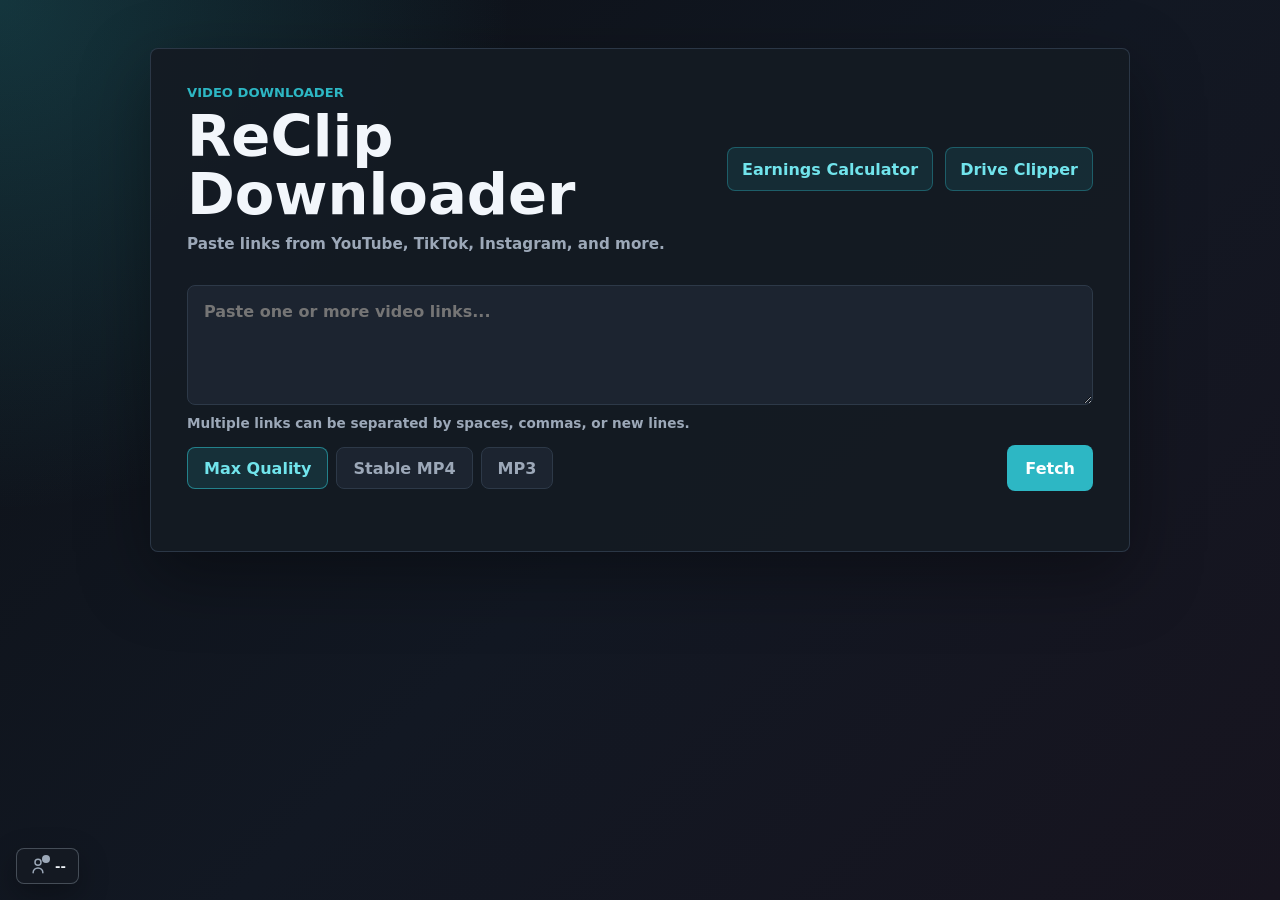
==== downloader.html @ 28c4d5ef "Add files via upload" ====
<!doctype html>
<html lang="en">
  <head>
    <meta charset="UTF-8" />
    <meta name="viewport" content="width=device-width, initial-scale=1.0" />
    <title>Rakashii Tools</title>
    <link rel="stylesheet" href="presence.css" />
    <style>
      :root {
        color-scheme: dark;
        --bg: #0d1117;
        --panel: #151b23;
        --panel-soft: #1c2430;
        --ink: #f2f6fb;
        --muted: #9ca8b8;
        --line: #2d3948;
        --accent: #2db7c4;
        --accent-dark: #1e8d98;
        --danger: #ff7b7b;
        --success: #53d18f;
        --shadow: 0 24px 70px rgba(0, 0, 0, 0.36);
      }

      * { box-sizing: border-box; }

      body {
        margin: 0;
        min-height: 100vh;
        font-family: Inter, ui-sans-serif, system-ui, -apple-system, BlinkMacSystemFont, "Segoe UI", sans-serif;
        background:
          radial-gradient(circle at top left, rgba(45, 183, 196, 0.22), transparent 32rem),
          linear-gradient(135deg, #0d1117 0%, #121823 52%, #17141f 100%);
        color: var(--ink);
      }

      button,
      textarea,
      select {
        font: inherit;
      }

      .app-shell {
        width: min(980px, calc(100% - 32px));
        margin: 0 auto;
        padding: 48px 0;
      }

      .tool {
        background: rgba(21, 27, 35, 0.95);
        border: 1px solid rgba(45, 57, 72, 0.95);
        border-radius: 8px;
        box-shadow: var(--shadow);
        padding: clamp(20px, 4vw, 36px);
      }

      .header,
      .nav-actions,
      .controls,
      .card-actions {
        display: flex;
        align-items: center;
        gap: 12px;
      }

      .header {
        justify-content: space-between;
        gap: 24px;
      }

      .eyebrow {
        margin: 0 0 8px;
        color: var(--accent);
        font-size: 0.82rem;
        font-weight: 800;
        letter-spacing: 0;
        text-transform: uppercase;
      }

      h1 {
        margin: 0;
        font-size: clamp(2rem, 5vw, 3.6rem);
        line-height: 1;
        letter-spacing: 0;
      }

      .credit {
        margin: 12px 0 0;
        color: var(--muted);
        font-size: 0.95rem;
        font-weight: 800;
      }

      .nav-button,
      .fetch-btn,
      .download-all,
      .download-btn,
      .quality-chip {
        border: 0;
        border-radius: 8px;
        cursor: pointer;
        font-weight: 850;
      }

      .nav-button {
        display: inline-flex;
        align-items: center;
        justify-content: center;
        min-height: 44px;
        padding: 0 14px;
        border: 1px solid rgba(45, 183, 196, 0.36);
        background: rgba(45, 183, 196, 0.12);
        color: #71e4ec;
        text-decoration: none;
        white-space: nowrap;
      }

      .form-panel {
        display: grid;
        gap: 14px;
        margin-top: 32px;
      }

      textarea {
        width: 100%;
        min-height: 120px;
        resize: vertical;
        border: 1px solid var(--line);
        border-radius: 8px;
        outline: 0;
        padding: 16px;
        background: var(--panel-soft);
        caret-color: var(--accent);
        color: var(--ink);
        font-weight: 750;
      }

      textarea:focus {
        border-color: rgba(45, 183, 196, 0.62);
        box-shadow: 0 0 0 3px rgba(45, 183, 196, 0.12);
      }

      .hint {
        margin: -4px 0 0;
        color: var(--muted);
        font-size: 0.85rem;
        font-weight: 750;
      }

      .controls {
        justify-content: space-between;
        flex-wrap: wrap;
      }

      .format-toggle {
        display: flex;
        gap: 8px;
      }

      .format-button {
        min-height: 42px;
        border: 1px solid var(--line);
        border-radius: 8px;
        padding: 0 16px;
        background: var(--panel-soft);
        color: var(--muted);
        cursor: pointer;
        font-weight: 850;
      }

      .format-button.active {
        border-color: rgba(45, 183, 196, 0.6);
        background: rgba(45, 183, 196, 0.14);
        color: #71e4ec;
      }

      .fetch-btn,
      .download-all {
        min-height: 46px;
        padding: 0 18px;
        background: var(--accent);
        color: #fff;
      }

      .fetch-btn:hover,
      .download-all:hover {
        background: var(--accent-dark);
      }

      .fetch-btn:disabled,
      .download-btn:disabled,
      .download-all:disabled {
        cursor: not-allowed;
        opacity: 0.48;
      }

      .cards {
        display: grid;
        gap: 12px;
        margin-top: 24px;
      }

      .card {
        display: grid;
        grid-template-columns: 150px minmax(0, 1fr);
        gap: 16px;
        border: 1px solid var(--line);
        border-radius: 8px;
        padding: 14px;
        background: rgba(28, 36, 48, 0.72);
      }

      .thumb {
        width: 100%;
        aspect-ratio: 16 / 10;
        border-radius: 8px;
        background: rgba(13, 17, 23, 0.45);
        overflow: hidden;
      }

      .thumb img {
        width: 100%;
        height: 100%;
        object-fit: cover;
        display: block;
      }

      .thumb-placeholder {
        display: grid;
        place-items: center;
        width: 100%;
        height: 100%;
        color: var(--muted);
        font-weight: 900;
      }

      .card-body {
        min-width: 0;
      }

      .card-title {
        overflow: hidden;
        margin-bottom: 6px;
        color: var(--ink);
        font-size: 1rem;
        font-weight: 900;
        text-overflow: ellipsis;
        white-space: nowrap;
      }

      .card-meta,
      .status {
        color: var(--muted);
        font-size: 0.84rem;
        font-weight: 750;
      }

      .card-actions {
        flex-wrap: wrap;
        margin-top: 14px;
      }

      .download-btn {
        min-height: 36px;
        padding: 0 12px;
        background: var(--panel);
        color: var(--ink);
        border: 1px solid var(--line);
      }

      .download-btn.done {
        border-color: rgba(83, 209, 143, 0.42);
        color: var(--success);
      }

      .quality-chip {
        min-height: 32px;
        padding: 0 10px;
        border: 1px solid var(--line);
        background: transparent;
        color: var(--muted);
      }

      .quality-chip.active {
        border-color: rgba(45, 183, 196, 0.56);
        color: #71e4ec;
      }

      .error-card {
        border-color: rgba(255, 123, 123, 0.35);
        background: rgba(255, 123, 123, 0.08);
      }

      .error-text {
        color: var(--danger);
        font-weight: 800;
      }

      .download-all {
        width: 100%;
      }

      @media (max-width: 720px) {
        .app-shell {
          width: min(100% - 20px, 980px);
          padding: 20px 0;
        }

        .header,
        .controls {
          align-items: stretch;
          flex-direction: column;
        }

        .nav-actions,
        .format-toggle {
          width: 100%;
        }

        .nav-button,
        .format-button,
        .fetch-btn {
          flex: 1;
          width: 100%;
        }

        .card {
          grid-template-columns: 1fr;
        }
      }
    </style>
  </head>
  <body>
    <main class="app-shell">
      <section class="tool" aria-labelledby="page-title">
        <div class="header">
          <div>
            <p class="eyebrow">Video downloader</p>
            <h1 id="page-title">ReClip Downloader</h1>
            <p class="credit">Paste links from YouTube, TikTok, Instagram, and more.</p>
          </div>
          <div class="nav-actions">
            <a class="nav-button" href="/">Earnings Calculator</a>
            <a class="nav-button" href="/google-drive-clipper.html">Drive Clipper</a>
          </div>
        </div>

        <section class="form-panel" aria-label="Downloader form">
          <textarea id="urls" placeholder="Paste one or more video links..." rows="4"></textarea>
          <p class="hint">Multiple links can be separated by spaces, commas, or new lines.</p>

          <div class="controls">
            <div class="format-toggle" aria-label="Download format">
              <button class="format-button active" data-format="max" type="button">Max Quality</button>
              <button class="format-button" data-format="video" type="button">Stable MP4</button>
              <button class="format-button" data-format="audio" type="button">MP3</button>
            </div>
            <button class="fetch-btn" id="goBtn" type="button">Fetch</button>
          </div>
        </section>

        <div id="cards" class="cards"></div>
      </section>
    </main>

    <script>
      let currentFormat = "max";
      let cardData = [];

      const urlsInput = document.querySelector("#urls");
      const goButton = document.querySelector("#goBtn");
      const cards = document.querySelector("#cards");

      document.querySelectorAll(".format-button").forEach((button) => {
        button.addEventListener("click", () => {
          const nextFormat = button.dataset.format;
          if (nextFormat === currentFormat) return;

          document.querySelectorAll(".format-button").forEach((item) => item.classList.remove("active"));
          button.classList.add("active");
          currentFormat = nextFormat;
          resetCardsForFormat();
          cardData.forEach((_, index) => renderCard(index));
        });
      });

      goButton.addEventListener("click", go);
      urlsInput.addEventListener("keydown", (event) => {
        if (event.key === "Enter" && !event.shiftKey) {
          event.preventDefault();
          go();
        }
      });

      function parseUrls(text) {
        return [...new Set(text.match(/https?:\/\/[^\s,]+/g) || [])];
      }

      function esc(value) {
        const div = document.createElement("div");
        div.textContent = value || "";
        return div.innerHTML;
      }

      function fmtDur(seconds) {
        if (!seconds) return "";
        const minutes = Math.floor(seconds / 60);
        const rest = Math.floor(seconds % 60);
        return `${minutes}:${rest.toString().padStart(2, "0")}`;
      }

      function friendlyError(error) {
        if (!error) return "Something went wrong";
        if (error.includes("API returned a page instead of JSON")) return "Downloader API is not deployed correctly. Redeploy the latest files.";
        if (error.includes("Unsupported URL")) return "This URL is not supported";
        if (error.includes("Video unavailable")) return "Video is unavailable or private";
        if (error.includes("Private video")) return "This video is private";
        if (error.includes("HTTP Error 403")) return "Access denied by the platform";
        if (error.includes("HTTP Error 404")) return "Video not found";
        if (error.includes("timed out") || error.includes("Timed out")) return "Request timed out. Try again.";
        return error.length > 96 ? `${error.slice(0, 96)}...` : error;
      }

      async function readJson(response) {
        const text = await response.text();
        try {
          return JSON.parse(text);
        } catch {
          const preview = text.trim().slice(0, 80) || response.statusText;
          throw new Error(`API returned a page instead of JSON (${response.status}): ${preview}`);
        }
      }

      function filenameFromResponse(response, fallback) {
        const disposition = response.headers.get("Content-Disposition") || "";
        const match = disposition.match(/filename="?([^"]+)"?/i);
        return match ? match[1] : fallback;
      }

      function resetCardsForFormat() {
        cardData.forEach((card) => {
          if (!["ready", "downloading", "done", "error"].includes(card.status)) return;
          if (card.blobUrl) URL.revokeObjectURL(card.blobUrl);
          card.status = "ready";
          card.error = null;
          card.jobId = null;
          card.filename = null;
          card.blobUrl = null;
          card.downloadedFormat = null;
          card.requestKey = null;
        });
      }

      async function go() {
        const urls = parseUrls(urlsInput.value);
        if (!urls.length) return;

        goButton.disabled = true;
        goButton.textContent = "Loading...";
        cards.innerHTML = "";
        cardData = [];

        for (let index = 0; index < urls.length; index += 1) {
          if (urls[index].includes("list=")) {
            try {
              const response = await fetch("/api/playlist", {
                method: "POST",
                headers: { "Content-Type": "application/json" },
                body: JSON.stringify({ url: urls[index] }),
              });
              const data = await readJson(response);
              if (data.urls) urls.splice(index, 1, ...data.urls);
            } catch {}
          }
        }

        for (const url of urls) {
          const index = cardData.length;
          cardData.push({ url, status: "loading" });
          renderCard(index);

          try {
            const response = await fetch("/api/info", {
              method: "POST",
              headers: { "Content-Type": "application/json" },
              body: JSON.stringify({ url }),
            });
            const data = await readJson(response);

            if (data.error) {
              cardData[index] = { ...cardData[index], status: "info-error", error: data.error };
            } else {
              cardData[index] = {
                ...cardData[index],
                status: "ready",
                title: data.title || "",
                thumbnail: data.thumbnail || "",
                duration: data.duration,
                uploader: data.uploader || "",
                formats: data.formats || [],
                selectedFormatId: data.formats?.[0]?.id || null,
              };
            }
          } catch (error) {
            cardData[index] = { ...cardData[index], status: "info-error", error: error.message };
          }

          renderCard(index);
        }

        if (cardData.filter((card) => card.status === "ready").length > 1) {
          renderDownloadAll();
        }

        goButton.disabled = false;
        goButton.textContent = "Fetch";
      }

      function renderCard(index) {
        const card = cardData[index];
        let element = document.querySelector(`#card-${index}`);
        if (!element) {
          element = document.createElement("div");
          element.id = `card-${index}`;
          element.className = "card";
          cards.append(element);
        }

        if (card.status === "loading") {
          element.className = "card";
          element.innerHTML = `
            <div class="thumb"><div class="thumb-placeholder">Loading</div></div>
            <div class="card-body">
              <div class="card-title">Fetching video info...</div>
              <div class="card-meta">${esc(card.url)}</div>
            </div>
          `;
          return;
        }

        if (card.status === "info-error") {
          element.className = "card error-card";
          element.innerHTML = `
            <div class="thumb"><div class="thumb-placeholder">Error</div></div>
            <div class="card-body">
              <div class="card-title error-text">Could not fetch video</div>
              <div class="card-meta">${esc(card.url)}</div>
              <div class="status error-text">${esc(friendlyError(card.error))}</div>
            </div>
          `;
          return;
        }

        const isAudio = currentFormat === "audio";
        const thumb = isAudio
          ? `<div class="thumb-placeholder">MP3</div>`
          : card.thumbnail
            ? `<img src="${esc(card.thumbnail)}" alt="">`
            : `<div class="thumb-placeholder">MAX</div>`;

        const chips = !isAudio && card.formats?.length > 1
          ? card.formats.map((format) =>
              `<button class="quality-chip${format.id === card.selectedFormatId ? " active" : ""}" type="button" onclick="pickFormat(${index}, '${format.id}')">${format.label}</button>`
            ).join("")
          : "";

        let actions = "";
        if (card.status === "ready") {
          actions = `<button class="download-btn" type="button" onclick="downloadCard(${index})">Download</button>${chips}`;
        } else if (card.status === "downloading") {
          actions = `<span class="status">Downloading...</span>`;
        } else if (card.status === "done") {
          actions = `<button class="download-btn done" type="button" onclick="saveCard(${index})">Save</button><span class="status">${esc(card.filename || "")}</span>`;
        } else if (card.status === "error") {
          actions = `<button class="download-btn" type="button" onclick="downloadCard(${index})">Retry</button><span class="status error-text">${esc(friendlyError(card.error))}</span>`;
        }

        element.className = "card";
        element.innerHTML = `
          <div class="thumb">${thumb}</div>
          <div class="card-body">
            <div class="card-title">${esc(card.title || "Untitled")}</div>
            <div class="card-meta">${esc(card.uploader)}${card.duration ? " - " + fmtDur(card.duration) : ""}</div>
            <div class="card-actions">${actions}</div>
          </div>
        `;
      }

      function renderDownloadAll() {
        const existing = document.querySelector("#downloadAll");
        if (existing) existing.remove();

        const button = document.createElement("button");
        button.id = "downloadAll";
        button.className = "download-all";
        button.type = "button";
        button.textContent = "Download All";
        button.addEventListener("click", downloadAll);
        cards.append(button);
      }

      function pickFormat(index, formatId) {
        cardData[index].selectedFormatId = formatId;
        renderCard(index);
      }

      async function downloadCard(index) {
        const card = cardData[index];
        const requestedFormat = currentFormat;
        const requestKey = `${Date.now()}-${Math.random()}`;
        card.status = "downloading";
        card.error = null;
        card.requestKey = requestKey;
        renderCard(index);

        try {
          const response = await fetch("/api/download", {
            method: "POST",
            headers: { "Content-Type": "application/json" },
            body: JSON.stringify({
              url: card.url,
              format: requestedFormat,
              format_id: card.selectedFormatId,
              title: card.title || "",
            }),
          });

          if (card.requestKey !== requestKey) return;

          const contentType = response.headers.get("Content-Type") || "";
          if (!contentType.includes("application/json")) {
            if (!response.ok) throw new Error(`Download failed (${response.status})`);
            const blob = await response.blob();
            if (card.requestKey !== requestKey) return;
            const filename = filenameFromResponse(response, `${card.title || "download"}.${requestedFormat === "audio" ? "mp3" : "mkv"}`);
            if (card.blobUrl) URL.revokeObjectURL(card.blobUrl);
            card.status = "done";
            card.filename = filename;
            card.blobUrl = URL.createObjectURL(blob);
            card.downloadedFormat = requestedFormat;
            renderCard(index);
            saveBlobUrl(card.blobUrl, filename);
            return;
          }

          const data = await readJson(response);
          if (card.requestKey !== requestKey) return;
          if (data.error) {
            card.status = "error";
            card.error = data.error;
            renderCard(index);
            return;
          }
          card.jobId = data.job_id;
          card.downloadedFormat = requestedFormat;
          pollCard(index, requestKey);
        } catch (error) {
          if (card.requestKey !== requestKey) return;
          card.status = "error";
          card.error = error.message;
          renderCard(index);
        }
      }

      function pollCard(index, requestKey) {
        const card = cardData[index];
        const interval = setInterval(async () => {
          if (card.requestKey !== requestKey) {
            clearInterval(interval);
            return;
          }
          try {
            const response = await fetch(`/api/status/${card.jobId}`);
            const data = await readJson(response);
            if (card.requestKey !== requestKey) {
              clearInterval(interval);
              return;
            }
            if (data.status === "done") {
              clearInterval(interval);
              card.status = "done";
              card.filename = data.filename;
              renderCard(index);
              saveCard(index);
            } else if (data.status === "error") {
              clearInterval(interval);
              card.status = "error";
              card.error = data.error;
              renderCard(index);
            }
          } catch {
            clearInterval(interval);
            card.status = "error";
            card.error = "Lost connection to server";
            renderCard(index);
          }
        }, 1000);
      }

      function saveCard(index) {
        const card = cardData[index];
        if (card.blobUrl) {
          saveBlobUrl(card.blobUrl, card.filename || "download");
          return;
        }
        if (!card.jobId) return;
        const link = document.createElement("a");
        link.href = `/api/file/${card.jobId}`;
        link.download = card.filename || "";
        link.click();
      }

      function saveBlobUrl(objectUrl, filename) {
        const link = document.createElement("a");
        link.href = objectUrl;
        link.download = filename || "download";
        link.click();
      }

      async function downloadAll() {
        const button = document.querySelector("#downloadAll");
        if (button) {
          button.disabled = true;
          button.textContent = "Downloading...";
        }

        for (let index = 0; index < cardData.length; index += 1) {
          if (cardData[index].status === "ready") {
            await downloadCard(index);
          }
        }

        if (button) {
          button.disabled = false;
          button.textContent = "Download All";
        }
      }
    </script>
    <script src="presence.js"></script>
  </body>
</html>
---- presence.css ----
.presence-badge {
  position: fixed;
  left: 16px;
  bottom: 16px;
  z-index: 1000;
  display: inline-flex;
  align-items: center;
  gap: 8px;
  min-height: 36px;
  padding: 0 12px;
  border: 1px solid rgba(45, 183, 196, 0.36);
  border-radius: 8px;
  background: rgba(21, 27, 35, 0.96);
  box-shadow: 0 10px 30px rgba(0, 0, 0, 0.3);
  color: var(--muted, #9ca8b8);
  font-size: 0.82rem;
  font-weight: 750;
  pointer-events: none;
  backdrop-filter: blur(10px);
}

.presence-mark {
  position: relative;
  display: inline-flex;
  width: 18px;
  height: 18px;
  color: var(--accent, #2db7c4);
}

.presence-user-icon {
  width: 18px;
  height: 18px;
}

.presence-count {
  color: var(--ink, #f2f6fb);
}

.presence-dot {
  position: absolute;
  top: -2px;
  right: -3px;
  width: 8px;
  height: 8px;
  border-radius: 50%;
  background: #53d18f;
  box-shadow: 0 0 0 3px rgba(83, 209, 143, 0.14);
}

.presence-badge[data-status="offline"] {
  border-color: rgba(156, 168, 184, 0.36);
}

.presence-badge[data-status="offline"] .presence-dot {
  background: var(--muted, #9ca8b8);
  box-shadow: none;
}

.presence-badge[data-status="offline"] .presence-mark {
  color: var(--muted, #9ca8b8);
}

@media (max-width: 640px) {
  .presence-badge {
    left: 12px;
    bottom: 12px;
  }
}
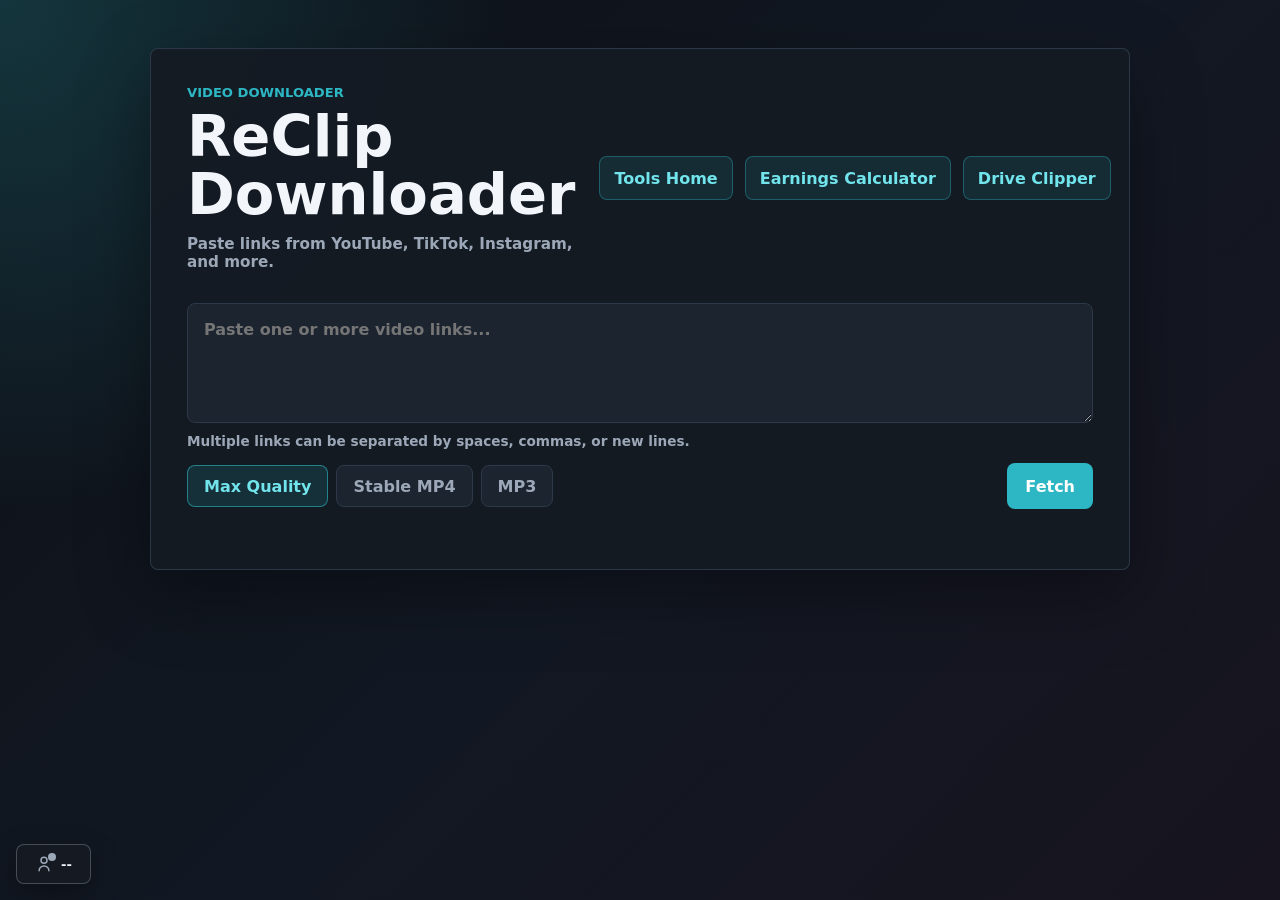
==== commit 532f1fd7: "Add files via upload" ====
--- a/downloader.html
+++ b/downloader.html
@@ -329,7 +329,7 @@
       }
     </style>
   </head>
-  <body>
+  <body data-presence-tool="video-downloader">
     <main class="app-shell">
       <section class="tool" aria-labelledby="page-title">
         <div class="header">
@@ -339,7 +339,8 @@
             <p class="credit">Paste links from YouTube, TikTok, Instagram, and more.</p>
           </div>
           <div class="nav-actions">
-            <a class="nav-button" href="/">Earnings Calculator</a>
+            <a class="nav-button" href="/">Tools Home</a>
+            <a class="nav-button" href="/views-calculator.html">Earnings Calculator</a>
             <a class="nav-button" href="/google-drive-clipper.html">Drive Clipper</a>
           </div>
         </div>
--- a/presence.css
+++ b/presence.css
@@ -3,20 +3,69 @@
   left: 16px;
   bottom: 16px;
   z-index: 1000;
+  border: 1px solid rgba(45, 183, 196, 0.36);
+  border-radius: 8px;
+  background: rgba(21, 27, 35, 0.96);
+  box-shadow: 0 10px 30px rgba(0, 0, 0, 0.3);
+  color: var(--muted, #9ca8b8);
+  font: inherit;
+  font-size: 0.82rem;
+  font-weight: 750;
+  cursor: pointer;
+  isolation: isolate;
+  backdrop-filter: blur(10px);
+}
+
+.presence-summary {
   display: inline-flex;
   align-items: center;
   gap: 8px;
   min-height: 36px;
   padding: 0 12px;
-  border: 1px solid rgba(45, 183, 196, 0.36);
+}
+
+.presence-badge:hover,
+.presence-badge:focus-visible,
+.presence-badge[aria-expanded="true"] {
+  border-color: rgba(45, 183, 196, 0.72);
+  outline: none;
+}
+
+.presence-tooltip {
+  position: absolute;
+  left: 0;
+  bottom: calc(100% + 8px);
+  display: grid;
+  min-width: 260px;
+  gap: 8px;
+  padding: 12px;
+  border: 1px solid rgba(45, 183, 196, 0.42);
   border-radius: 8px;
-  background: rgba(21, 27, 35, 0.96);
-  box-shadow: 0 10px 30px rgba(0, 0, 0, 0.3);
+  background: rgba(21, 27, 35, 0.98);
+  box-shadow: 0 12px 30px rgba(0, 0, 0, 0.34);
+  color: var(--ink, #f2f6fb);
+  font-size: 0.78rem;
+  font-weight: 700;
+  text-align: left;
+}
+
+.presence-tooltip[hidden] {
+  display: none;
+}
+
+.presence-tool-row {
+  display: flex;
+  justify-content: space-between;
+  gap: 24px;
+}
+
+.presence-tool-row strong {
+  color: var(--accent, #2db7c4);
+}
+
+.presence-empty {
   color: var(--muted, #9ca8b8);
-  font-size: 0.82rem;
-  font-weight: 750;
-  pointer-events: none;
-  backdrop-filter: blur(10px);
+  white-space: nowrap;
 }
 
 .presence-mark {
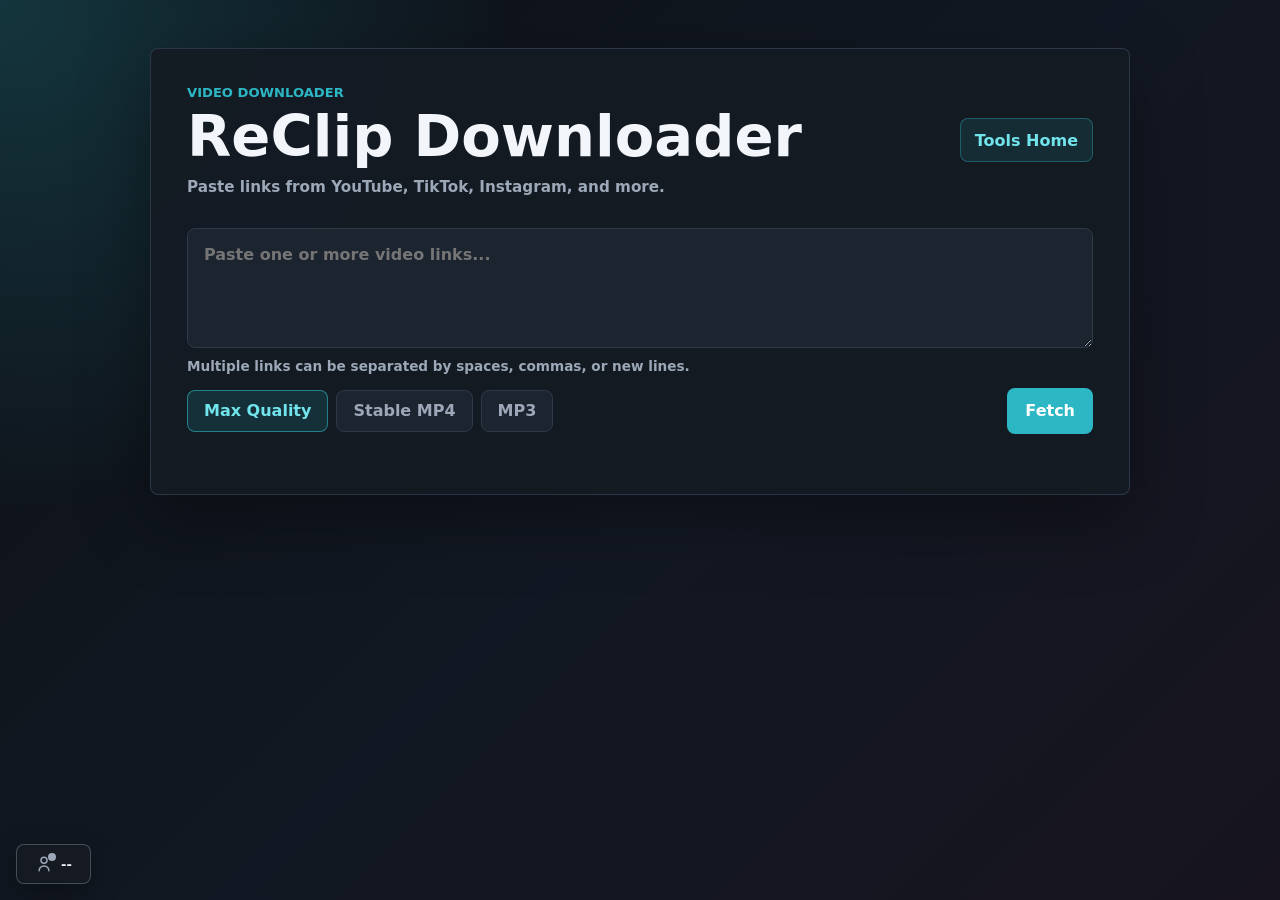
==== commit 0ded6a0c: "Add files via upload" ====
--- a/downloader.html
+++ b/downloader.html
@@ -340,8 +340,6 @@
           </div>
           <div class="nav-actions">
             <a class="nav-button" href="/">Tools Home</a>
-            <a class="nav-button" href="/views-calculator.html">Earnings Calculator</a>
-            <a class="nav-button" href="/google-drive-clipper.html">Drive Clipper</a>
           </div>
         </div>
 
--- a/presence.css
+++ b/presence.css
@@ -109,9 +109,17 @@
   color: var(--muted, #9ca8b8);
 }
 
+.presence-badge.is-hidden-mobile {
+  opacity: 0;
+  pointer-events: none;
+  transform: translateY(8px);
+  visibility: hidden;
+}
+
 @media (max-width: 640px) {
   .presence-badge {
     left: 12px;
     bottom: 12px;
+    transition: opacity 160ms ease, transform 160ms ease, visibility 160ms ease;
   }
 }
